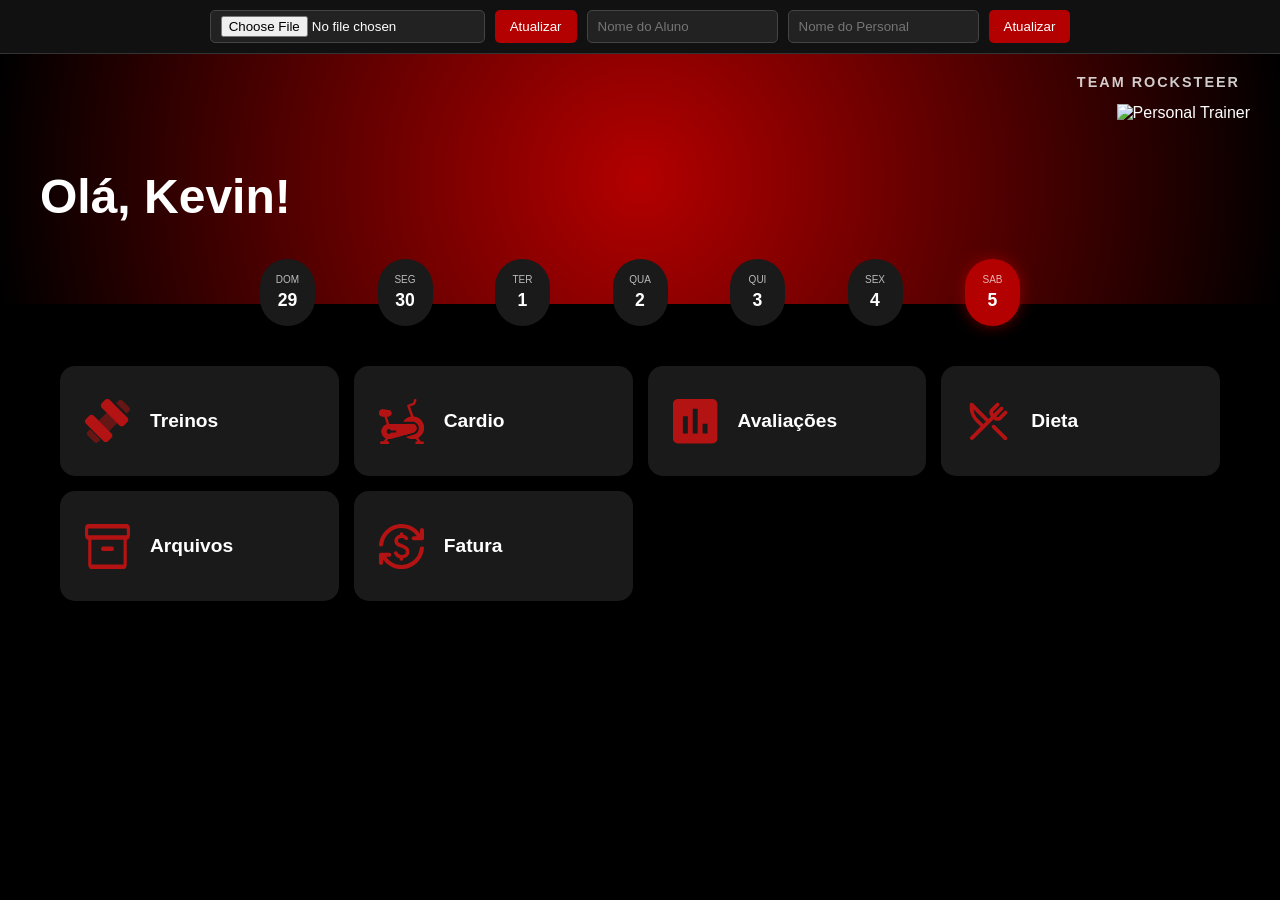
==== index.html @ 4ea788a1 "feat: estrutura inicial responsiva com calendário e silhueta" ====
<!DOCTYPE html>
<html lang="pt-br">

<head>
    <meta charset="UTF-8">
    <meta name="viewport" content="width=device-width, initial-scale=1.0">
    <title>App Treino</title>
    <link rel="stylesheet" href="styles.css">
</head>

<body>

    <div id="test-panel">
        <input type="file" id="upload-foto" accept="image/*">
        <button onclick="testarNomes()">Atualizar</button>

        <input type="text" id="input-aluno" placeholder="Nome do Aluno">
        <input type="text" id="input-personal" placeholder="Nome do Personal">
        <button onclick="testarNomes()">Atualizar</button>
    </div>

    <header class="main-header">
        <div class="header-content">
            <span class="team-name" id="personal-name">Team <span id="personal-actual-name">Rocksteer</span></span>

            <h1 id="welcome-message">Olá, <span id="student-name">Kevin</span>!</h1>
        </div>

        <div class="personal-silhouette">
            <img id="img-personal" src="./img/silhueta-exemplo.png" alt="Personal Trainer">
        </div>
    </header>

    <div id="calendar" class="calendar-horizontal">
    </div>

    <div class="grid-container">
        <div class="card">
            <div class="icon-red"><img src="./img/dubell.svg" alt="icon"></div>
            <span>Treinos</span>
        </div>
        <div class="card">
            <div class="icon-red"><img src="./img/cardio.svg" alt="icon"></div>
            <span>Cardio</span>
        </div>
        <div class="card">
            <div class="icon-red"><img src="./img/avaliação.svg" alt="icon"></div>
            <span>Avaliações</span>
        </div>
        <div class="card">
            <div class="icon-red"><img src="./img/dieta.svg" alt="icon"></div>
            <span>Dieta</span>
        </div>
        <div class="card">
            <div class="icon-red"><img src="./img/arquivos.svg" alt="icon"></div>
            <span>Arquivos</span>
        </div>
        <div class="card">
            <div class="icon-red"><img src="./img/faturas.svg" alt="icon"></div>
            <span>Fatura</span>
        </div>
    </div>

    <script src="script.js"></script>
</body>

</html>
---- styles.css ----
/* ============================================================
   1. RESET E CONFIGURAÇÕES GERAIS
   ============================================================ */
* {
  margin: 0;
  padding: 0;
  box-sizing: border-box;
  font-family: 'Inter', sans-serif;
}

body {
  background-color: #000;
  color: white;
  min-height: 100vh;
}

/* ============================================================
   2. PAINEL DE TESTE (Pode remover no projeto final)
   ============================================================ */
#test-panel {
  background: #111;
  padding: 10px;
  display: flex;
  justify-content: center;
  flex-wrap: wrap;
  gap: 10px;
  border-bottom: 1px solid #333;
}

#test-panel input {
  background: #222;
  border: 1px solid #444;
  color: white;
  padding: 5px 10px;
  border-radius: 5px;
}

#test-panel button {
  background: #b30000;
  color: white;
  border: none;
  padding: 5px 15px;
  border-radius: 5px;
  cursor: pointer;
}

/* ============================================================
   3. HEADER COM GRADIENTE E SILHUETA
   ============================================================ */
.main-header {
  height: 250px;
  width: 100%;
  background: radial-gradient(circle at center, #b30000 0%, #000000 100%);
  display: flex;
  padding: 40px 20px 80px 20px;
  position: relative;
  /* REMOVEMOS o overflow: hidden para a imagem poder "sair" se for preciso */
  overflow: visible;
}

.header-content {
  max-width: 1200px;
  margin: 0 auto;
  width: 100%;
  display: flex;
  flex-direction: column;
  justify-content: space-between;
  position: relative;
  z-index: 10;
}

.team-name {
  /* Isso empurra o texto para a direita dentro do flex-column */
  font-weight: 800;
  letter-spacing: 2px;
  align-self: flex-end;
  font-size: 0.9rem;
  text-transform: uppercase;
  opacity: 0.8;
  text-align: right;
  margin-top: -20px;
}

#welcome-message {
  font-size: 2.2rem;
  font-weight: bold;
}

/* A FOTO DO PERSONAL (SILHUETA) */
.personal-silhouette {
  position: absolute;
  bottom: 0;
  right: 0;
  margin-right: 30px;
  /* Diminuí para 80% para garantir que a cabeça não bata no topo */
  height: 80%;
  width: auto;
  z-index: 5;
  display: flex;
  align-items: flex-end;
  pointer-events: none;
}

.personal-silhouette img {
  height: 100%;
  width: auto;
  object-fit: contain;
    -webkit-mask-image: none;
  mask-image: none;
  filter: drop-shadow(-5px 5px 15px rgba (0, 0, 0, 0.6));
}

/* ============================================================
   4. CALENDÁRIO (SOBREPOSTO NA DIVISÓRIA)
   ============================================================ */
.calendar-horizontal {
  display: flex;
  justify-content: space-between;
  padding: 0 20px;
  max-width: 800px;
  margin: -45px auto 20px auto;
  /* Sobe o calendário para o meio do header */
  position: relative;
  z-index: 20;
  /* Fica acima do header e da silhueta */
}

.day-item {
  display: flex;
  flex-direction: column;
  align-items: center;
  background-color: #1a1a1a;
  padding: 15px 10px;
  border-radius: 50px;
  /* Estilo pílula do Figma */
  min-width: 55px;
  transition: 0.3s;
  color: white;
}

.day-item.active {
  background-color: #b30000;
  box-shadow: 0 0 15px rgba(179, 0, 0, 0.6);
}

.day-label {
  font-size: 10px;
  text-transform: uppercase;
  margin-bottom: 5px;
  opacity: 0.7;
}

.day-number {
  font-weight: bold;
  font-size: 1.1rem;
}

/* ============================================================
   5. GRID DE CARDS (RESPONSIVO)
   ============================================================ */
.grid-container {
  display: grid;
  grid-template-columns: repeat(2, 1fr);
  /* Mobile: 2 colunas */
  gap: 15px;
  padding: 20px;
  max-width: 1200px;
  margin: 0 auto;
}

.card {
  background-color: #1a1a1a;
  border-radius: 15px;
  padding: 30px 25px;
  /* Cards encorpados */
  min-height: 110px;
  display: flex;
  align-items: center;
  gap: 20px;
  cursor: pointer;
  transition: all 0.3s ease;
}

.card:hover {
  background-color: #252525;
  transform: translateY(-5px);
}

.icon-red {
  width: 45px;
  height: 45px;
  flex-shrink: 0;
}

.icon-red img {
  width: 100%;
  height: 100%;
  object-fit: contain;
}

.card span {
  font-size: 1.2rem;
  font-weight: 600;
  color: white;
}

/* ============================================================
   6. MEDIA QUERIES (ADAPTAÇÃO PC / TABLET)
   ============================================================ */
@media (min-width: 768px) {
  .grid-container {
    grid-template-columns: repeat(3, 1fr);
    /* Tablet: 3 colunas */
  }
}

@media (min-width: 1024px) {
  .grid-container {
    grid-template-columns: repeat(4, 1fr);
    /* Desktop: 4 colunas */
  }

  #welcome-message {
    font-size: 3rem;
    /* Nome maior no PC */
  }
}
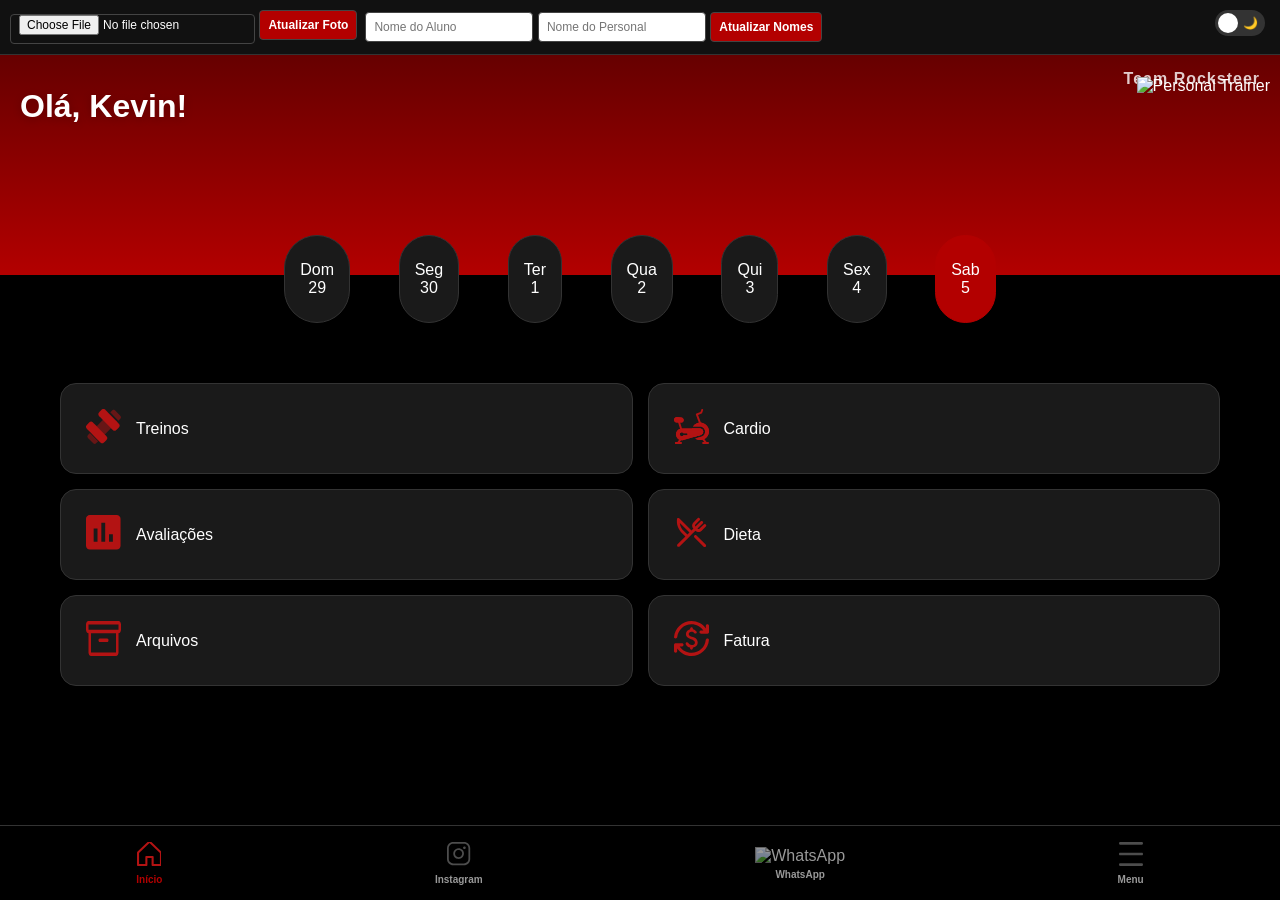
==== commit 096fe7e7: "feat: implementado switch de tema, variáveis css e refatoração de pastas" ====
--- a/index.html
+++ b/index.html
@@ -1,29 +1,50 @@
 <!DOCTYPE html>
-<html lang="pt-br">
+<html lang="pt-br" data-theme="dark">
 
 <head>
     <meta charset="UTF-8">
     <meta name="viewport" content="width=device-width, initial-scale=1.0">
-    <title>App Treino</title>
-    <link rel="stylesheet" href="styles.css">
+    <title>App Treino - Premium</title>
+
+    <link rel="stylesheet" href="css/global.css">
+    <link rel="stylesheet" href="css/header.css">
+    <link rel="stylesheet" href="css/switch.css">
+    <link rel="stylesheet" href="css/calendar.css">
+    <link rel="stylesheet" href="css/cards.css">
+    <link rel="stylesheet" href="css/footer.css">
 </head>
 
 <body>
 
+    <div class="theme-switch-wrapper">
+        <label class="theme-switch">
+            <input type="checkbox" id="checkbox" onclick="toggleTheme()">
+            <div class="slider">
+                <span class="icon-sun">☀️</span>
+                <span class="icon-moon">🌙</span>
+            </div>
+        </label>
+    </div>
+
     <div id="test-panel">
-        <input type="file" id="upload-foto" accept="image/*">
-        <button onclick="testarNomes()">Atualizar</button>
+        <div class="panel-group">
+            <input type="file" id="upload-foto" accept="image/*">
+            <button onclick="testarNomes()">Atualizar Foto</button>
+        </div>
 
-        <input type="text" id="input-aluno" placeholder="Nome do Aluno">
-        <input type="text" id="input-personal" placeholder="Nome do Personal">
-        <button onclick="testarNomes()">Atualizar</button>
+        <div class="panel-group">
+            <input type="text" id="input-aluno" placeholder="Nome do Aluno">
+            <input type="text" id="input-personal" placeholder="Nome do Personal">
+            <button onclick="testarNomes()">Atualizar Nomes</button>
+        </div>
     </div>
 
     <header class="main-header">
         <div class="header-content">
-            <span class="team-name" id="personal-name">Team <span id="personal-actual-name">Rocksteer</span></span>
-
-            <h1 id="welcome-message">Olá, <span id="student-name">Kevin</span>!</h1>
+            <span class="team-name" id="personal-name">
+                Team&nbsp;<span id="personal-actual-name">Rocksteer</span>
+            </span>
+            <h1 id="welcome-message">Olá, <span id="student-name"> Kevin</span>!</h1>
         </div>
 
         <div class="personal-silhouette">
@@ -31,10 +52,9 @@
         </div>
     </header>
 
-    <div id="calendar" class="calendar-horizontal">
-    </div>
+    <div id="calendar" class="calendar-horizontal"></div>
 
-    <div class="grid-container">
+    <main class="grid-container">
         <div class="card">
             <div class="icon-red"><img src="./img/dubell.svg" alt="icon"></div>
             <span>Treinos</span>
@@ -59,9 +79,29 @@
             <div class="icon-red"><img src="./img/faturas.svg" alt="icon"></div>
             <span>Fatura</span>
         </div>
-    </div>
+    </main>
 
-    <script src="script.js"></script>
+    <footer class="bottom-nav">
+        <div class="nav-item active">
+            <div class="nav-icon"><img src="./img/home.svg" alt="Início"></div>
+            <span>Início</span>
+        </div>
+        <div class="nav-item">
+            <div class="nav-icon"><img src="./img/instagram.svg" alt="Instagram"></div>
+            <span>Instagram</span>
+        </div>
+        <div class="nav-item">
+            <div class="nav-icon"><img src="./img/whatsapp.svg" alt="WhatsApp"></div>
+            <span>WhatsApp</span>
+        </div>
+        <div class="nav-item">
+            <div class="nav-icon"><img src="./img/menu.svg" alt="Menu"></div>
+            <span>Menu</span>
+        </div>
+    </footer>
+
+    <script src="./js/calendar.js"></script>
+    <script src="./js/main.js"></script>
 </body>
 
 </html>
--- a/css/global.css
+++ b/css/global.css
@@ -0,0 +1,60 @@
+:root {
+    --bg-color: #000000;
+    --card-bg: #1a1a1a;
+    --text-color: #ffffff;
+    --primary-red: #b30000;
+    --border-color: #333333;
+    --nav-bg: rgba(0, 0, 0, 0.9);
+    --header-gradient: linear-gradient(180deg, #660000 0%, #b30000 100%);
+}
+
+[data-theme="light"] {
+    --bg-color: #f4f7f6;
+    --card-bg: #ffffff;
+    --text-color: #1a1a1a;
+    --primary-red: #d32f2f;
+    --border-color: rgba(0, 0, 0, 0.05);
+    --nav-bg: rgba(255, 255, 255, 0.9);
+    --header-gradient: linear-gradient(180deg, #800000 0%, #b30000 100%);
+}
+
+* {
+    margin: 0;
+    padding: 0;
+    box-sizing: border-box;
+    font-family: 'Inter', sans-serif;
+}
+
+body {
+    background-color: var(--bg-color);
+    color: var(--text-color);
+    transition: all 0.3s ease;
+    padding-bottom: 100px;
+}
+
+#test-panel {
+    background: #111;
+    padding: 10px;
+    border-bottom: 1px solid #333;
+    display: flex;
+    gap: 8px;
+    align-items: center;
+    flex-wrap: wrap;
+    /* Se a tela for pequena, ele pula linha em vez de sumir */
+}
+
+#test-panel input,
+#test-panel button {
+    height: 30px;
+    border-radius: 4px;
+    border: 1px solid #444;
+    padding: 0 8px;
+    font-size: 12px;
+}
+
+#test-panel button {
+    background-color: #b30000;
+    color: white;
+    cursor: pointer;
+    font-weight: bold;
+}
--- a/css/header.css
+++ b/css/header.css
@@ -0,0 +1,37 @@
+.main-header {
+    height: 220px;
+    background: var(--header-gradient);
+    padding: 40px 20px;
+    position: relative;
+}
+
+#welcome-message {
+    color: #ffffff !important;
+    /* Sempre branco no vermelho */
+    font-size: 2rem;
+    text-shadow: 0 2px 10px rgba(0, 0, 0, 0.2);
+}
+
+.team-name {
+    display: flex;
+    color: #ffffff !important;
+    opacity: 0.8;
+    font-size: 1rem;
+    letter-spacing: 1px;
+    justify-content: right;
+    margin-top: -25px;
+    font-weight: 600;
+}
+
+.personal-silhouette {
+    position: absolute;
+    bottom: 0;
+    right: 10px;
+    height: 90%;
+}
+
+.personal-silhouette img {
+    height: 100%;
+    object-fit: contain;
+    filter: drop-shadow(0px 10px 15px rgba (0, 0, 0, 0, 6));
+}
--- a/css/switch.css
+++ b/css/switch.css
@@ -0,0 +1,51 @@
+.theme-switch-wrapper {
+    position: fixed;
+    top: 10px;
+    right: 15px;
+    /* Vamos jogar para a direita para não bater nos botões */
+    z-index: 10005;
+    display: flex;
+    align-items: center;
+}
+
+.theme-switch input {
+    display: none !important;
+    /* Esconde o quadradinho do checkbox */
+}
+
+.slider {
+    background-color: #333;
+    width: 50px;
+    height: 26px;
+    border-radius: 34px;
+    position: relative;
+    cursor: pointer;
+    transition: .4s;
+    display: flex;
+    align-items: center;
+    justify-content: space-around;
+    padding: 0 4px;
+    font-size: 12px;
+}
+
+.slider:before {
+    content: "";
+    position: absolute;
+    height: 20px;
+    width: 20px;
+    left: 3px;
+    bottom: 3px;
+    background-color: white;
+    transition: .4s;
+    border-radius: 50%;
+    z-index: 2;
+}
+
+/* Quando marcado (Light Mode), a bolinha desliza */
+input:checked+.slider:before {
+    transform: translateX(24px);
+}
+
+input:checked+.slider {
+    background-color: #ccc;
+}
--- a/css/calendar.css
+++ b/css/calendar.css
@@ -0,0 +1,35 @@
+.calendar-horizontal {
+    display: flex;
+    justify-content: space-around;
+    padding: 20px;
+    max-width: 800px;
+    margin: -40px auto 20px auto;
+    position: relative;
+    z-index: 20;
+}
+
+.day-item {
+    display: flex;
+    flex-direction: column;
+    align-items: center;
+    background-color: var(--card-bg);
+    padding: 25px 15px;
+    border-radius: 50px;
+    min-width: 30px;
+    border: 1px solid var(--border-color);
+    margin-top: -20px;
+    filter: drop-shadow();
+}
+
+.day-item span {
+    color: var(--text-color);
+}
+
+.day-item.active {
+    background-color: var(--primary-red);
+    border-color: var(--primary-red);
+}
+
+.day-item.active span {
+    color: #ffffff !important;
+}
--- a/css/cards.css
+++ b/css/cards.css
@@ -0,0 +1,29 @@
+.grid-container {
+    display: grid;
+    grid-template-columns: repeat(2, 1fr);
+    gap: 15px;
+    padding: 20px;
+    max-width: 1200px;
+    margin: 0 auto;
+}
+
+.card {
+    background-color: var(--card-bg);
+    border-radius: 16px;
+    padding: 25px;
+    display: flex;
+    align-items: center;
+    gap: 15px;
+    border: 1px solid var(--border-color);
+    box-shadow: 0 4px 15px rgba(0, 0, 0, 0.05);
+    transition: 0.3s;
+}
+
+.card:hover {
+    transform: translateY(-5px);
+    box-shadow: 0 8px 25px rgba(0, 0, 0, 0.1);
+}
+
+.icon-red img {
+    width: 35px;
+}
--- a/css/footer.css
+++ b/css/footer.css
@@ -0,0 +1,38 @@
+.bottom-nav {
+    position: fixed;
+    bottom: 0;
+    left: 0;
+    width: 100%;
+    height: 75px;
+    background-color: var(--nav-bg);
+    backdrop-filter: blur(10px);
+    border-top: 1px solid var(--border-color);
+    display: flex;
+    justify-content: space-around;
+    align-items: center;
+    z-index: 1000;
+}
+
+.nav-item {
+    display: flex;
+    flex-direction: column;
+    align-items: center;
+    text-decoration: none;
+    color: var(--text-color);
+    opacity: 0.6;
+}
+
+.nav-item.active {
+    opacity: 1;
+    color: var(--primary-red);
+}
+
+.nav-item img {
+    width: 24px;
+    margin-bottom: 4px;
+}
+
+.nav-item span {
+    font-size: 10px;
+    font-weight: bold;
+}
